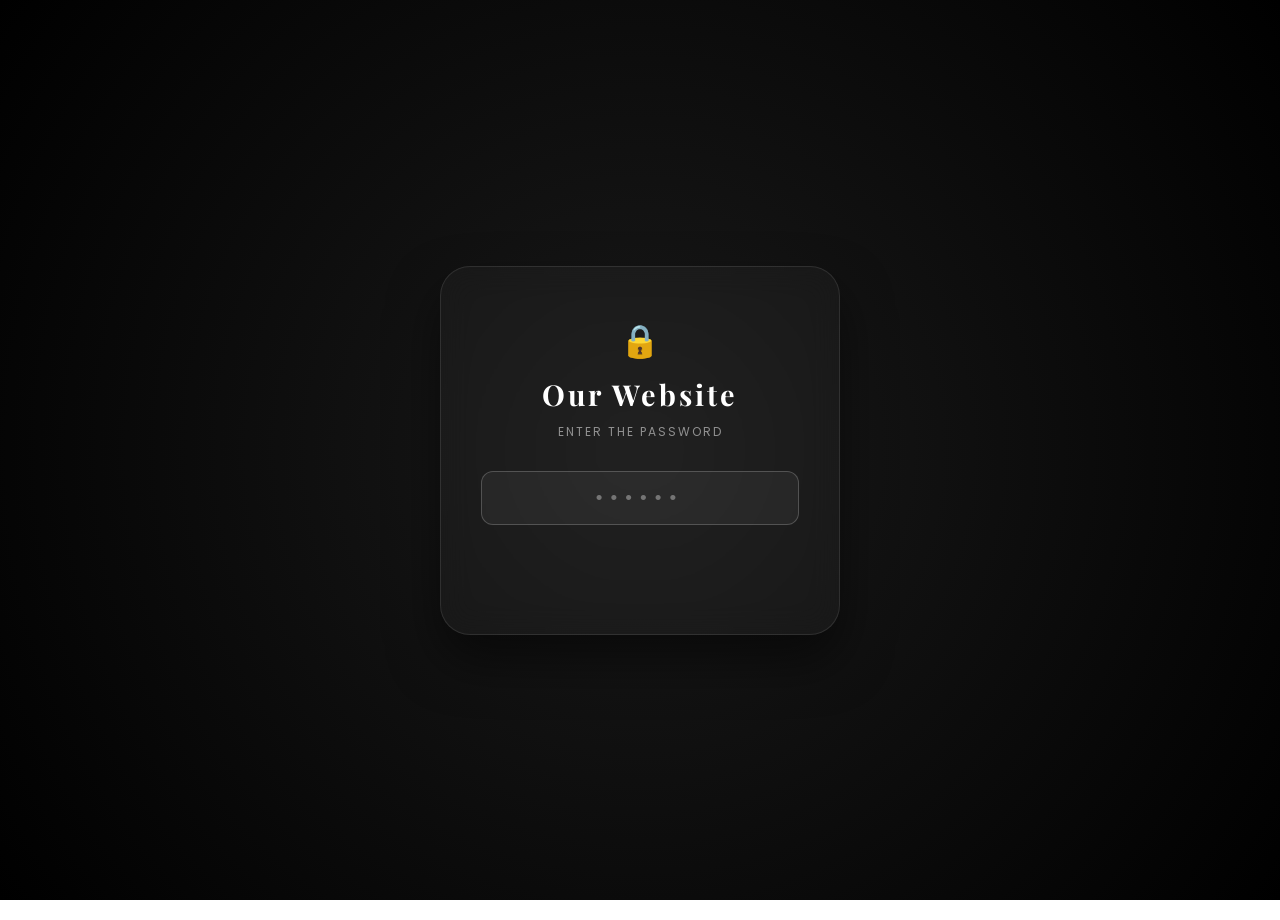
==== Webnamin.html @ 8ef5e6ea "Add files via upload" ====
<!DOCTYPE html>
<html lang="en">
<head>
    <meta charset="UTF-8">
    <meta name="viewport" content="width=device-width, initial-scale=1.0">
    <title>Our Love Story | Jacob & Nicole</title>
    
    <link rel="preconnect" href="https://fonts.googleapis.com">
    <link rel="preconnect" href="https://fonts.gstatic.com" crossorigin>
    <link href="https://fonts.googleapis.com/css2?family=Playfair+Display:ital,wght@0,400..900;1,400..900&family=Poppins:wght@300;400;600&display=swap" rel="stylesheet">

    <style>
        :root {
            --pure-white: #FFFFFF;
            --electric-blue: #0077FF;
            --deep-black: #0A0A0A;
            --muted-gray: #666666;
            --transition-speed: 0.8s;
            --heading-font: 'Playfair Display', serif;
            --body-font: 'Poppins', sans-serif;
        }

        * { margin: 0; padding: 0; box-sizing: border-box; }

        body {
            font-family: var(--body-font);
            background-color: var(--pure-white);
            color: var(--deep-black);
            overflow: hidden; 
            height: 100vh;
        }

        #lock-screen {
            position: fixed;
            top: 0; left: 0;
            width: 100%; height: 100%;
            background: radial-gradient(circle at center, #1a1a1a 0%, #000 100%);
            z-index: 9999;
            display: flex;
            justify-content: center;
            align-items: center;
            transition: transform 1.2s cubic-bezier(0.85, 0, 0.15, 1);
        }

        .lock-card {
            background: rgba(255, 255, 255, 0.03);
            backdrop-filter: blur(15px);
            padding: 50px 40px;
            border-radius: 30px;
            border: 1px solid rgba(255, 255, 255, 0.1);
            text-align: center;
            box-shadow: 0 25px 50px rgba(0,0,0,0.5);
            width: 90%;
            max-width: 400px;
        }

        .lock-card h2 { 
            font-family: var(--heading-font); 
            color: white;
            font-size: 1.8rem;
            margin-bottom: 10px;
            letter-spacing: 3px;
        }

        .lock-card p {
            color: rgba(255,255,255,0.5);
            font-size: 0.75rem;
            margin-bottom: 30px;
            text-transform: uppercase;
            letter-spacing: 2px;
        }

        .password-input {
            background: rgba(255,255,255,0.05);
            border: 1px solid rgba(255,255,255,0.2);
            padding: 15px;
            width: 100%;
            border-radius: 12px;
            color: white;
            text-align: center;
            font-size: 1.2rem;
            outline: none;
            letter-spacing: 8px;
            transition: all 0.4s;
        }

        .password-input:focus { 
            border-color: var(--electric-blue);
            background: rgba(0, 119, 255, 0.05);
            box-shadow: 0 0 20px rgba(0, 119, 255, 0.2);
        }

        .navbar {
            position: fixed;
            top: 20px; width: 100%;
            z-index: 1000;
            display: flex;
            justify-content: center;
        }

        .nav-container {
            background: var(--deep-black);
            padding: 8px;
            border-radius: 12px;
            display: flex;
            gap: 5px;
        }

        .nav-link {
            text-decoration: none;
            color: var(--pure-white);
            padding: 8px 16px;
            border-radius: 8px;
            font-size: 0.65rem;
            font-weight: 600;
            text-transform: uppercase;
            letter-spacing: 1.5px;
            transition: 0.3s;
            cursor: pointer;
            opacity: 0.5;
        }

        .nav-link.active { background: var(--electric-blue); opacity: 1; }

        .tab-section {
            position: absolute;
            top: 0; left: 0;
            width: 100%; height: 100vh;
            display: flex;
            flex-direction: column;
            justify-content: center;
            align-items: center;
            padding-top: 100px; 
            padding-bottom: 20px;
            visibility: hidden;
            opacity: 0;
            transform: translateY(20px);
            transition: all var(--transition-speed) cubic-bezier(0.2, 1, 0.3, 1);
        }

        .tab-section.active {
            visibility: visible;
            opacity: 1;
            transform: translateY(0);
        }

        .home-content { text-align: center; width: 100%; max-width: 900px; }
        .top-quote { font-family: var(--heading-font); font-style: italic; font-size: 1.1rem; color: var(--muted-gray); margin-bottom: 5px; }
        .intro-title { font-family: var(--heading-font); font-size: 2.8rem; margin-bottom: 10px; }
        .video-box { width: 90%; max-width: 800px; height: 45vh; margin: 0 auto 15px; border-radius: 20px; overflow: hidden; box-shadow: 0 30px 60px rgba(0,0,0,0.15); }
        video { width: 100%; height: 100%; object-fit: cover; }

        .content-wrap {
            max-width: 1100px;
            width: 95%;
            height: 80vh;
            overflow-y: auto;
            scrollbar-width: none;
            padding: 20px;
        }
        .content-wrap::-webkit-scrollbar { display: none; }

        .photo-grid {
            display: grid;
            grid-template-columns: repeat(auto-fill, minmax(200px, 1fr));
            gap: 15px;
        }

        .photo-grid img {
            width: 100%;
            height: 250px;
            object-fit: cover;
            border-radius: 15px;
            transition: transform 0.5s ease;
            cursor: pointer;
            border: 1px solid rgba(0,0,0,0.05);
        }

        .photo-grid img:hover { transform: scale(1.03); }

        .message-grid { display: grid; grid-template-columns: repeat(2, 1fr); gap: 20px; }
        .message-card { background: white; border-left: 4px solid var(--electric-blue); padding: 20px; border-radius: 10px; box-shadow: 0 4px 15px rgba(0,0,0,0.04); }

        #timer { display: flex; justify-content: center; gap: 25px; }
        .timer-val { font-family: var(--heading-font); font-size: 2.2rem; font-weight: 700; line-height: 1; }
        .timer-sub { font-size: 0.6rem; color: var(--electric-blue); font-weight: 600; }
    </style>
</head>
<body>

    <div id="lock-screen">
        <div class="lock-card">
            <div style="font-size: 2rem; margin-bottom: 10px;">🔒</div>
            <h2>Our Website</h2>
            <p>Enter The Password</p>
            <input type="password" id="passInput" class="password-input" placeholder="••••••" oninput="checkPass()">
            <p id="error-msg" style="color: #ff4d4d; font-size: 0.6rem; margin-top: 15px; opacity: 0; text-transform: none;">That's not it, love. Try again.</p>
        </div>
    </div>

    <nav class="navbar">
        <div class="nav-container">
            <div class="nav-link active" onclick="showTab('home')">Home</div>
            <div class="nav-link" onclick="showTab('gallery')">Photos</div>
            <div class="nav-link" onclick="showTab('messages')">Messages</div>
            <div class="nav-link" onclick="showTab('Anniversary')">Anniversary</div>
        </div>
    </nav>

    <div id="home" class="tab-section active">
        <div class="home-content">
            <p class="top-quote">"You'll be with me wherever I go"</p>
            <h1 class="intro-title">Our Memories</h1>
            <div class="video-box">
                <video autoplay muted loop playsinline>
                    <source src="https://assets.mixkit.co/videos/preview/mixkit-couple-walking-in-the-sea-at-sunset-1530-large.mp4" type="video/mp4">
                </video>
            </div>
            <p style="font-size:0.6rem; letter-spacing:2px; color:var(--muted-gray); margin-bottom:10px;">DAYS OF LOVING YOU</p>
            <div id="timer">
                <div class="timer-unit"><span id="days" class="timer-val">00</span><br><span class="timer-sub">DAYS</span></div>
                <div class="timer-unit"><span id="hours" class="timer-val">00</span><br><span class="timer-sub">HOURS</span></div>
                <div class="timer-unit"><span id="minutes" class="timer-val">00</span><br><span class="timer-sub">MINS</span></div>
                <div class="timer-unit"><span id="seconds" class="timer-val">00</span><br><span class="timer-sub">SECS</span></div>
            </div>
        </div>
    </div>

    <div id="gallery" class="tab-section">
        <div class="content-wrap">
            <h2 style="text-align:center; font-family:var(--heading-font); font-size: 2.2rem; margin-bottom:30px;">Picture Gallery</h2>
            <div class="photo-grid">
                <img src="Picnamin1.jpg" alt="Memory 1">
                <img src="Picnamin2.jpg" alt="Memory 2">
                <img src="Picnamin3.jpg" alt="Memory 3">
                <img src="Picnamin4.jpg" alt="Memory 4">
                <img src="Picnamin5.jpg" alt="Memory 5">
                <img src="Picnamin6.jpg" alt="Memory 6">
                <img src="Picnamin7.jpg" alt="Memory 7">
                <img src="Picnamin8.jpg" alt="Memory 8">
                <img src="Picnamin9.jpg" alt="Memory 9">
                <img src="Picnamin10.jpg" alt="Memory 10">
                <img src="Picnamin11.jpg" alt="Memory 11">
                <img src="Picnamin12.jpg" alt="Memory 12">
                <img src="Picnamin13.jpg" alt="Memory 13">
                <img src="Picnamin14.jpg" alt="Memory 14">
                <img src="Picnamin15.jpg" alt="Memory 15">
            </div>
        </div>
    </div>

    <div id="messages" class="tab-section">
        <div class="content-wrap">
            <h2 style="text-align:center; font-family:var(--heading-font); font-size: 2.2rem; margin-bottom:25px;">Love Letters</h2>
            <div class="message-grid" id="message-container"></div>
        </div>
    </div>

    <div id="Anniversary" class="tab-section">
        <div class="content-wrap">
             <h2 style="text-align:center; font-family:var(--heading-font); font-size: 2.2rem; margin-bottom:25px;">Our Journey</h2>
        </div>
    </div>

    <script>
        const myLoveLetters = [
            { 
              month: "February", 
              sender: "Jacob", 
              text: "hiiiiii magandaaaa kongg asawaa, uhm gusto ko lang batiin ka ng HAPPY FIRST MONTHSARRY yeeeyy naka first na tayo, and 11 months. gustoo ko lang mag pasalamat sa lahat lahat kahit na alam kong mahirap na kayanan parin natin, kahit sobrang daming challenge, at pag subok na yung dumaan sa relasyon natin nalampasan natin lahat. hindi naman sa nagugulat ako pero kasi may mga times na mahirap narin para satin, may mga nangyareng unexpected, and alam kong akala mo rin magiging magulo o may mag babago dahi lang don pero hindi naman ako ganon bebe, okay naman nako ron siguro (haha emoji) pero yun nga po thankyou kasi hindi ka sumuko, palagi akong nag papasalamat don, at salamt kasi nalampasan natin lahat ng yun kahit na sobrang hirap. yun bebeee Happy first monthsarry ulit, more monthsarry to come. alam ko na hindi moko iiwan pero gusto ko lang humingi ng pasinsya sa lahat. sanaa maging masaya tong araw na to for us and maging memorable kasi ito yung first monthsarry natin, and palagi alam kong palagi kotong sinasabi, babawi ako palagi bebe, babawi ako nang babawi, and pasinsya kana patuloy kang na didisappoint, katulad nga ng sabi ko I'll be better for u, for us. Iloooooooveeeyouuuuuuuuuuuuuuuuu bebe, dana maging happy u, maging happy tayo ngayong araw, and sana meron cuddle and maraming kiss, missss na misss kitaa palagi, mahaaaal na mahaaal kita, at patuloyyy kitang mamahalin alam mo yan. thankyouuuu sa lahat bebe, thankyouuuuuusomucchh, sobrang grateful akong na kilala ka. I know na marami tayong hardest time, misunderstanding, away, pero kahit na ganon sana hindi nabawasan yung love mo for me, sana patuloy mo lang akong mahalin. sobrang swerte ko dahil nakilala kita, mahirap na para sakin kapag nawala ka kasi nasanay akong nandito, may nag aalalaga, may nag aalala, may nag mamahal pero its not mean na pinipili kita dahil don, pinipili kita dahil mahal kita, dahil ikaw ang mahal ko. Iloveyou allways, always. hindi mawawala basta basta yung love ko for u kahit na anong mangyare, siguro naman naputunayan ko nayan sayo, na hinding hindi mawawala yan kahit saan at anong sitwasyon ang pag daanan natin. Gustoo ko lang na sana mas tumagal pa tayo, at maging tayo na talaga, sana maging asawa talaga kita, alam mo kung bakit sana, baka kasi gumising ka isang araw hindi mo nako mahal. alam ko naman na hindi basta basta mawawala yang love mo pero sana kahit na ganon, piliin mo parin ako, ako parin ang piliin mo. kung dumating man yung oras na hindi mo nako mahal, hayaan mo lang akong mahalin ka, hanggang dumating sa puntong handa ka ng mahalin ulit ako, hinding hindi mawawala yung love ko para sayo, hinding hindi yun ma aalis ng kahit ano, at kahit pa na sobrang daming misunderstanding ang dumaan sating dalawa mahal kita, at hindi na mag babago yun." 
            },
            { 
              month: "February", 
              sender: "Nicole", 
              text: "HAPPPY 1ST MONTHSARRY POOOOO LOVEEELOVEEE KOOOOOOO, 1st month na official na talaga, our first month was rough, puro tampuhan, misunderstandings and doubts. We went through a lot, to the point na napagod at muntik na hiwalayan. All of that happened in just a month. Pero here we are, standing strong and mahal na mahal parin ang isat isa. I hope na sa next 5 to 10 years and many more, ganon pa rin tayo. Sana magkasama tayo habangbuhay. Sana yung trust, patience and love, panghabangbuhay na. Alam ko na mahina ako, may times na ambilis ko sumuko, pero kilala mo naman ako, konting pahinga lang, umaayos naman na. Mabilis madala ng emosyon kaya sana patuloy mokong iintindihin at mamahalin despite sa ugali ko. Kuha mo na ugali ko e, kaya mabilis nalang tayo mag bati rin. Ayunn lang loveeeloveee, tandaan mo palagi na andito lang ako, pwede mong sandalan kahit kailan. You'll always have my shoulder when you cry~~~~~~ kumanta?!? eme HAHAHAHAHSH. Happpy 1st again bebeeee, more months and years to us poooo Iloooooooveeeeeeeloveeeeeeeeyouuuuuuuuuuupoooooo bebeeee alwayssss and forever, to infinity and beyond<33333333" 
            },
            { month: "March", sender: "Jacob", text: "..." },
            { month: "March", sender: "Nicole", text: "..." },
            { month: "April", sender: "Jacob", text: "..." },
            { month: "April", sender: "Nicole", text: "..." },
            { month: "May", sender: "Jacob", text: "..." },
            { month: "May", sender: "Nicole", text: "..." },
            { month: "June", sender: "Jacob", text: "..." },
            { month: "June", sender: "Nicole", text: "..." },
            { month: "August", sender: "Jacob", text: "..." },
            { month: "August", sender: "Nicole", text: "..." } ,
            { month: "September", sender: "Jacob", text: "..." },
            { month: "September", sender: "Nicole", text: "..." },
            { month: "October", sender: "Jacob", text: "..." },
            { month: "October", sender: "Nicole", text: "..." },
            { month: "November", sender: "Jacob", text: "..." },
            { month: "November", sender: "Nicole", text: "..." },
            { month: "December", sender: "Jacob", text: "..." },
            { month: "December", sender: "Nicole", text: "..." },
            { month: "January", sender: "Jacob", text: "..." },
            { month: "January", sender: "Nicole", text: "..." }
        ];

        function checkPass() {
            const pass = document.getElementById('passInput').value;
            const lock = document.getElementById('lock-screen');
            const error = document.getElementById('error-msg');
            
            if (pass === '021326') {
                lock.style.transform = 'translateY(-100%)';
                setTimeout(() => lock.style.display = 'none', 1200);
            } else if (pass.length >= 6) {
                error.style.opacity = '1';
            } else {
                error.style.opacity = '0';
            }
        }

        function showTab(tabId) {
            const links = document.querySelectorAll('.nav-link');
            links.forEach(link => {
                link.classList.remove('active');
                if (link.getAttribute('onclick').includes(tabId)) link.classList.add('active');
            });
            const sections = document.querySelectorAll('.tab-section');
            sections.forEach(section => section.classList.remove('active'));
            document.getElementById(tabId).classList.add('active');
        }

        
        const container = document.getElementById('message-container');
        myLoveLetters.forEach(msg => {
            const card = document.createElement('div');
            card.className = 'message-card';
            card.innerHTML = `<span style="font-size:0.7rem; color:var(--electric-blue); font-weight:600; text-transform:uppercase;">${msg.month} • ${msg.sender}</span>
                              <p style="font-family:var(--heading-font); font-size:1rem; margin-top:5px;">"${msg.text}"</p>`;
            container.appendChild(card);
        });

        const startDate = new Date("February 13, 2026 00:00:00").getTime();
        function updateTimer() {
            const now = new Date().getTime();
            const diff = now - startDate;
            const d = Math.floor(diff / (1000 * 60 * 60 * 24));
            const h = Math.floor((diff % (1000 * 60 * 60 * 24)) / (1000 * 60 * 60));
            const m = Math.floor((diff % (1000 * 60 * 60)) / (1000 * 60));
            const s = Math.floor((diff % (1000 * 60)) / 1000);
            document.getElementById("days").innerText = d;
            document.getElementById("hours").innerText = h < 10 ? "0"+h : h;
            document.getElementById("minutes").innerText = m < 10 ? "0"+m : m;
            document.getElementById("seconds").innerText = s < 10 ? "0"+s : s;
        }
        setInterval(updateTimer, 1000);
        updateTimer();
    </script>
</body>
</html>
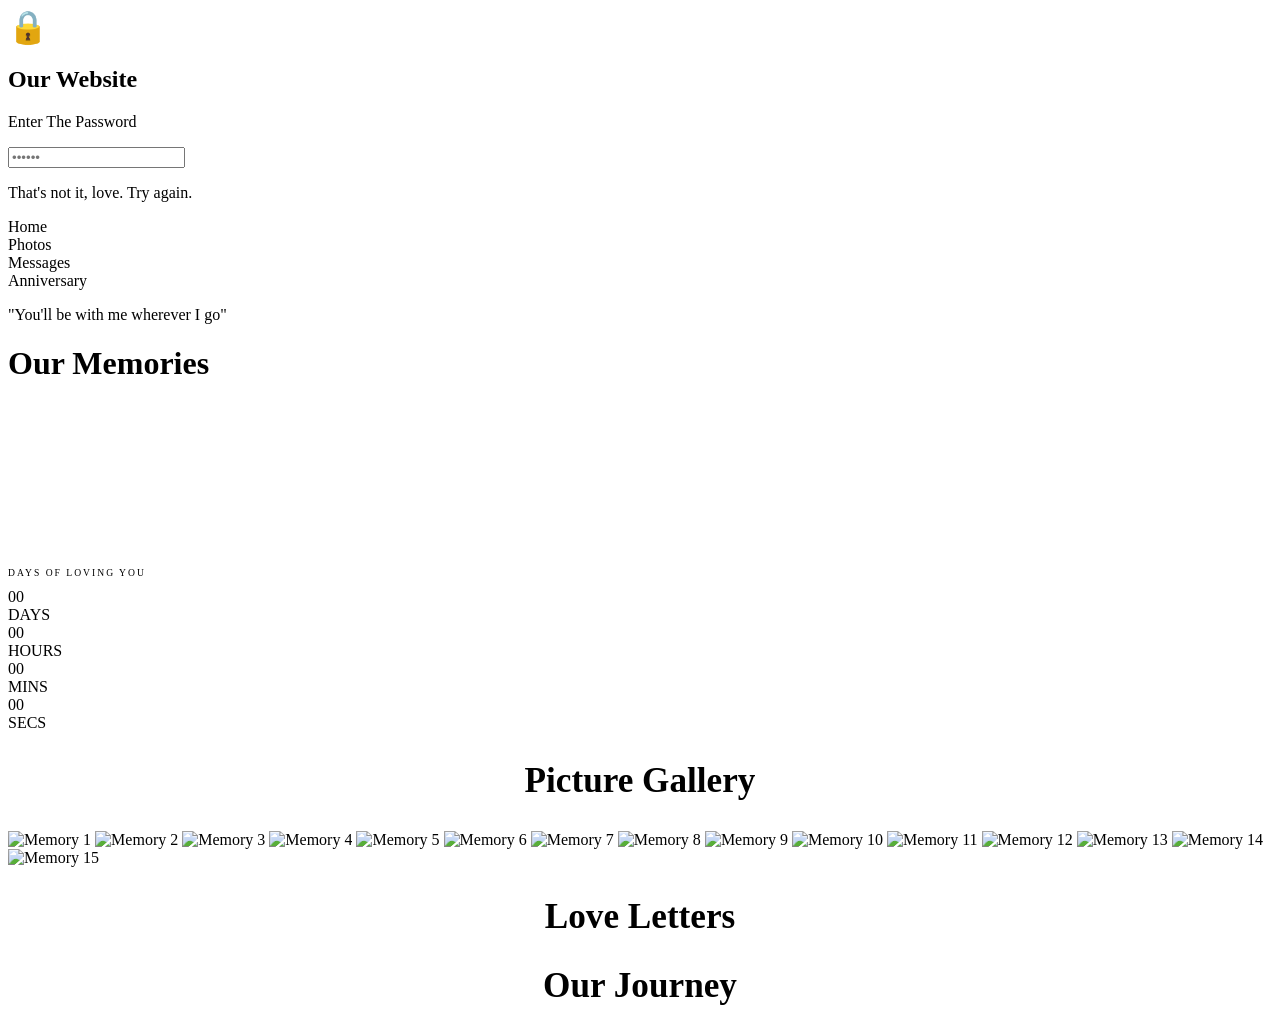
==== commit 5ee78986: "Add files via upload" ====
--- a/Webnamin.html
+++ b/Webnamin.html
@@ -4,187 +4,10 @@
     <meta charset="UTF-8">
     <meta name="viewport" content="width=device-width, initial-scale=1.0">
     <title>Our Love Story | Jacob & Nicole</title>
-    
     <link rel="preconnect" href="https://fonts.googleapis.com">
     <link rel="preconnect" href="https://fonts.gstatic.com" crossorigin>
     <link href="https://fonts.googleapis.com/css2?family=Playfair+Display:ital,wght@0,400..900;1,400..900&family=Poppins:wght@300;400;600&display=swap" rel="stylesheet">
-
-    <style>
-        :root {
-            --pure-white: #FFFFFF;
-            --electric-blue: #0077FF;
-            --deep-black: #0A0A0A;
-            --muted-gray: #666666;
-            --transition-speed: 0.8s;
-            --heading-font: 'Playfair Display', serif;
-            --body-font: 'Poppins', sans-serif;
-        }
-
-        * { margin: 0; padding: 0; box-sizing: border-box; }
-
-        body {
-            font-family: var(--body-font);
-            background-color: var(--pure-white);
-            color: var(--deep-black);
-            overflow: hidden; 
-            height: 100vh;
-        }
-
-        #lock-screen {
-            position: fixed;
-            top: 0; left: 0;
-            width: 100%; height: 100%;
-            background: radial-gradient(circle at center, #1a1a1a 0%, #000 100%);
-            z-index: 9999;
-            display: flex;
-            justify-content: center;
-            align-items: center;
-            transition: transform 1.2s cubic-bezier(0.85, 0, 0.15, 1);
-        }
-
-        .lock-card {
-            background: rgba(255, 255, 255, 0.03);
-            backdrop-filter: blur(15px);
-            padding: 50px 40px;
-            border-radius: 30px;
-            border: 1px solid rgba(255, 255, 255, 0.1);
-            text-align: center;
-            box-shadow: 0 25px 50px rgba(0,0,0,0.5);
-            width: 90%;
-            max-width: 400px;
-        }
-
-        .lock-card h2 { 
-            font-family: var(--heading-font); 
-            color: white;
-            font-size: 1.8rem;
-            margin-bottom: 10px;
-            letter-spacing: 3px;
-        }
-
-        .lock-card p {
-            color: rgba(255,255,255,0.5);
-            font-size: 0.75rem;
-            margin-bottom: 30px;
-            text-transform: uppercase;
-            letter-spacing: 2px;
-        }
-
-        .password-input {
-            background: rgba(255,255,255,0.05);
-            border: 1px solid rgba(255,255,255,0.2);
-            padding: 15px;
-            width: 100%;
-            border-radius: 12px;
-            color: white;
-            text-align: center;
-            font-size: 1.2rem;
-            outline: none;
-            letter-spacing: 8px;
-            transition: all 0.4s;
-        }
-
-        .password-input:focus { 
-            border-color: var(--electric-blue);
-            background: rgba(0, 119, 255, 0.05);
-            box-shadow: 0 0 20px rgba(0, 119, 255, 0.2);
-        }
-
-        .navbar {
-            position: fixed;
-            top: 20px; width: 100%;
-            z-index: 1000;
-            display: flex;
-            justify-content: center;
-        }
-
-        .nav-container {
-            background: var(--deep-black);
-            padding: 8px;
-            border-radius: 12px;
-            display: flex;
-            gap: 5px;
-        }
-
-        .nav-link {
-            text-decoration: none;
-            color: var(--pure-white);
-            padding: 8px 16px;
-            border-radius: 8px;
-            font-size: 0.65rem;
-            font-weight: 600;
-            text-transform: uppercase;
-            letter-spacing: 1.5px;
-            transition: 0.3s;
-            cursor: pointer;
-            opacity: 0.5;
-        }
-
-        .nav-link.active { background: var(--electric-blue); opacity: 1; }
-
-        .tab-section {
-            position: absolute;
-            top: 0; left: 0;
-            width: 100%; height: 100vh;
-            display: flex;
-            flex-direction: column;
-            justify-content: center;
-            align-items: center;
-            padding-top: 100px; 
-            padding-bottom: 20px;
-            visibility: hidden;
-            opacity: 0;
-            transform: translateY(20px);
-            transition: all var(--transition-speed) cubic-bezier(0.2, 1, 0.3, 1);
-        }
-
-        .tab-section.active {
-            visibility: visible;
-            opacity: 1;
-            transform: translateY(0);
-        }
-
-        .home-content { text-align: center; width: 100%; max-width: 900px; }
-        .top-quote { font-family: var(--heading-font); font-style: italic; font-size: 1.1rem; color: var(--muted-gray); margin-bottom: 5px; }
-        .intro-title { font-family: var(--heading-font); font-size: 2.8rem; margin-bottom: 10px; }
-        .video-box { width: 90%; max-width: 800px; height: 45vh; margin: 0 auto 15px; border-radius: 20px; overflow: hidden; box-shadow: 0 30px 60px rgba(0,0,0,0.15); }
-        video { width: 100%; height: 100%; object-fit: cover; }
-
-        .content-wrap {
-            max-width: 1100px;
-            width: 95%;
-            height: 80vh;
-            overflow-y: auto;
-            scrollbar-width: none;
-            padding: 20px;
-        }
-        .content-wrap::-webkit-scrollbar { display: none; }
-
-        .photo-grid {
-            display: grid;
-            grid-template-columns: repeat(auto-fill, minmax(200px, 1fr));
-            gap: 15px;
-        }
-
-        .photo-grid img {
-            width: 100%;
-            height: 250px;
-            object-fit: cover;
-            border-radius: 15px;
-            transition: transform 0.5s ease;
-            cursor: pointer;
-            border: 1px solid rgba(0,0,0,0.05);
-        }
-
-        .photo-grid img:hover { transform: scale(1.03); }
-
-        .message-grid { display: grid; grid-template-columns: repeat(2, 1fr); gap: 20px; }
-        .message-card { background: white; border-left: 4px solid var(--electric-blue); padding: 20px; border-radius: 10px; box-shadow: 0 4px 15px rgba(0,0,0,0.04); }
-
-        #timer { display: flex; justify-content: center; gap: 25px; }
-        .timer-val { font-family: var(--heading-font); font-size: 2.2rem; font-weight: 700; line-height: 1; }
-        .timer-sub { font-size: 0.6rem; color: var(--electric-blue); font-weight: 600; }
-    </style>
+    <link rel="stylesheet" href="Wecss.css">
 </head>
 <body>
 
@@ -194,7 +17,7 @@
             <h2>Our Website</h2>
             <p>Enter The Password</p>
             <input type="password" id="passInput" class="password-input" placeholder="••••••" oninput="checkPass()">
-            <p id="error-msg" style="color: #ff4d4d; font-size: 0.6rem; margin-top: 15px; opacity: 0; text-transform: none;">That's not it, love. Try again.</p>
+            <p id="error-msg">That's not it, love. Try again.</p>
         </div>
     </div>
 
@@ -230,21 +53,21 @@
         <div class="content-wrap">
             <h2 style="text-align:center; font-family:var(--heading-font); font-size: 2.2rem; margin-bottom:30px;">Picture Gallery</h2>
             <div class="photo-grid">
-                <img src="Picnamin1.jpg" alt="Memory 1">
-                <img src="Picnamin2.jpg" alt="Memory 2">
-                <img src="Picnamin3.jpg" alt="Memory 3">
-                <img src="Picnamin4.jpg" alt="Memory 4">
-                <img src="Picnamin5.jpg" alt="Memory 5">
-                <img src="Picnamin6.jpg" alt="Memory 6">
-                <img src="Picnamin7.jpg" alt="Memory 7">
-                <img src="Picnamin8.jpg" alt="Memory 8">
-                <img src="Picnamin9.jpg" alt="Memory 9">
-                <img src="Picnamin10.jpg" alt="Memory 10">
-                <img src="Picnamin11.jpg" alt="Memory 11">
-                <img src="Picnamin12.jpg" alt="Memory 12">
-                <img src="Picnamin13.jpg" alt="Memory 13">
-                <img src="Picnamin14.jpg" alt="Memory 14">
-                <img src="Picnamin15.jpg" alt="Memory 15">
+                <img src="Webpictures/Picnamin1.jpg" alt="Memory 1">
+                <img src="Webpictures/Picnamin2.jpg" alt="Memory 2">
+                <img src="Webpictures/Picnamin3.jpg" alt="Memory 3">
+                <img src="Webpictures/Picnamin4.jpg" alt="Memory 4">
+                <img src="Webpictures/Picnamin5.jpg" alt="Memory 5">
+                <img src="Webpictures/Picnamin6.jpg" alt="Memory 6">
+                <img src="Webpictures/Picnamin7.jpg" alt="Memory 7">
+                <img src="Webpictures/Picnamin8.jpg" alt="Memory 8">
+                <img src="Webpictures/Picnamin9.jpg" alt="Memory 9">
+                <img src="Webpictures/Picnamin10.jpg" alt="Memory 10">
+                <img src="Webpictures/Picnamin11.jpg" alt="Memory 11">
+                <img src="Webpictures/Picnamin12.jpg" alt="Memory 12">
+                <img src="Webpictures/Picnamin13.jpg" alt="Memory 13">
+                <img src="Webpictures/Picnamin14.jpg" alt="Memory 14">
+                <img src="Webpictures/Picnamin15.jpg" alt="Memory 15">
             </div>
         </div>
     </div>
@@ -262,91 +85,6 @@
         </div>
     </div>
 
-    <script>
-        const myLoveLetters = [
-            { 
-              month: "February", 
-              sender: "Jacob", 
-              text: "hiiiiii magandaaaa kongg asawaa, uhm gusto ko lang batiin ka ng HAPPY FIRST MONTHSARRY yeeeyy naka first na tayo, and 11 months. gustoo ko lang mag pasalamat sa lahat lahat kahit na alam kong mahirap na kayanan parin natin, kahit sobrang daming challenge, at pag subok na yung dumaan sa relasyon natin nalampasan natin lahat. hindi naman sa nagugulat ako pero kasi may mga times na mahirap narin para satin, may mga nangyareng unexpected, and alam kong akala mo rin magiging magulo o may mag babago dahi lang don pero hindi naman ako ganon bebe, okay naman nako ron siguro (haha emoji) pero yun nga po thankyou kasi hindi ka sumuko, palagi akong nag papasalamat don, at salamt kasi nalampasan natin lahat ng yun kahit na sobrang hirap. yun bebeee Happy first monthsarry ulit, more monthsarry to come. alam ko na hindi moko iiwan pero gusto ko lang humingi ng pasinsya sa lahat. sanaa maging masaya tong araw na to for us and maging memorable kasi ito yung first monthsarry natin, and palagi alam kong palagi kotong sinasabi, babawi ako palagi bebe, babawi ako nang babawi, and pasinsya kana patuloy kang na didisappoint, katulad nga ng sabi ko I'll be better for u, for us. Iloooooooveeeyouuuuuuuuuuuuuuuuu bebe, dana maging happy u, maging happy tayo ngayong araw, and sana meron cuddle and maraming kiss, missss na misss kitaa palagi, mahaaaal na mahaaal kita, at patuloyyy kitang mamahalin alam mo yan. thankyouuuu sa lahat bebe, thankyouuuuuusomucchh, sobrang grateful akong na kilala ka. I know na marami tayong hardest time, misunderstanding, away, pero kahit na ganon sana hindi nabawasan yung love mo for me, sana patuloy mo lang akong mahalin. sobrang swerte ko dahil nakilala kita, mahirap na para sakin kapag nawala ka kasi nasanay akong nandito, may nag aalalaga, may nag aalala, may nag mamahal pero its not mean na pinipili kita dahil don, pinipili kita dahil mahal kita, dahil ikaw ang mahal ko. Iloveyou allways, always. hindi mawawala basta basta yung love ko for u kahit na anong mangyare, siguro naman naputunayan ko nayan sayo, na hinding hindi mawawala yan kahit saan at anong sitwasyon ang pag daanan natin. Gustoo ko lang na sana mas tumagal pa tayo, at maging tayo na talaga, sana maging asawa talaga kita, alam mo kung bakit sana, baka kasi gumising ka isang araw hindi mo nako mahal. alam ko naman na hindi basta basta mawawala yang love mo pero sana kahit na ganon, piliin mo parin ako, ako parin ang piliin mo. kung dumating man yung oras na hindi mo nako mahal, hayaan mo lang akong mahalin ka, hanggang dumating sa puntong handa ka ng mahalin ulit ako, hinding hindi mawawala yung love ko para sayo, hinding hindi yun ma aalis ng kahit ano, at kahit pa na sobrang daming misunderstanding ang dumaan sating dalawa mahal kita, at hindi na mag babago yun." 
-            },
-            { 
-              month: "February", 
-              sender: "Nicole", 
-              text: "HAPPPY 1ST MONTHSARRY POOOOO LOVEEELOVEEE KOOOOOOO, 1st month na official na talaga, our first month was rough, puro tampuhan, misunderstandings and doubts. We went through a lot, to the point na napagod at muntik na hiwalayan. All of that happened in just a month. Pero here we are, standing strong and mahal na mahal parin ang isat isa. I hope na sa next 5 to 10 years and many more, ganon pa rin tayo. Sana magkasama tayo habangbuhay. Sana yung trust, patience and love, panghabangbuhay na. Alam ko na mahina ako, may times na ambilis ko sumuko, pero kilala mo naman ako, konting pahinga lang, umaayos naman na. Mabilis madala ng emosyon kaya sana patuloy mokong iintindihin at mamahalin despite sa ugali ko. Kuha mo na ugali ko e, kaya mabilis nalang tayo mag bati rin. Ayunn lang loveeeloveee, tandaan mo palagi na andito lang ako, pwede mong sandalan kahit kailan. You'll always have my shoulder when you cry~~~~~~ kumanta?!? eme HAHAHAHAHSH. Happpy 1st again bebeeee, more months and years to us poooo Iloooooooveeeeeeeloveeeeeeeeyouuuuuuuuuuupoooooo bebeeee alwayssss and forever, to infinity and beyond<33333333" 
-            },
-            { month: "March", sender: "Jacob", text: "..." },
-            { month: "March", sender: "Nicole", text: "..." },
-            { month: "April", sender: "Jacob", text: "..." },
-            { month: "April", sender: "Nicole", text: "..." },
-            { month: "May", sender: "Jacob", text: "..." },
-            { month: "May", sender: "Nicole", text: "..." },
-            { month: "June", sender: "Jacob", text: "..." },
-            { month: "June", sender: "Nicole", text: "..." },
-            { month: "August", sender: "Jacob", text: "..." },
-            { month: "August", sender: "Nicole", text: "..." } ,
-            { month: "September", sender: "Jacob", text: "..." },
-            { month: "September", sender: "Nicole", text: "..." },
-            { month: "October", sender: "Jacob", text: "..." },
-            { month: "October", sender: "Nicole", text: "..." },
-            { month: "November", sender: "Jacob", text: "..." },
-            { month: "November", sender: "Nicole", text: "..." },
-            { month: "December", sender: "Jacob", text: "..." },
-            { month: "December", sender: "Nicole", text: "..." },
-            { month: "January", sender: "Jacob", text: "..." },
-            { month: "January", sender: "Nicole", text: "..." }
-        ];
-
-        function checkPass() {
-            const pass = document.getElementById('passInput').value;
-            const lock = document.getElementById('lock-screen');
-            const error = document.getElementById('error-msg');
-            
-            if (pass === '021326') {
-                lock.style.transform = 'translateY(-100%)';
-                setTimeout(() => lock.style.display = 'none', 1200);
-            } else if (pass.length >= 6) {
-                error.style.opacity = '1';
-            } else {
-                error.style.opacity = '0';
-            }
-        }
-
-        function showTab(tabId) {
-            const links = document.querySelectorAll('.nav-link');
-            links.forEach(link => {
-                link.classList.remove('active');
-                if (link.getAttribute('onclick').includes(tabId)) link.classList.add('active');
-            });
-            const sections = document.querySelectorAll('.tab-section');
-            sections.forEach(section => section.classList.remove('active'));
-            document.getElementById(tabId).classList.add('active');
-        }
-
-        
-        const container = document.getElementById('message-container');
-        myLoveLetters.forEach(msg => {
-            const card = document.createElement('div');
-            card.className = 'message-card';
-            card.innerHTML = `<span style="font-size:0.7rem; color:var(--electric-blue); font-weight:600; text-transform:uppercase;">${msg.month} • ${msg.sender}</span>
-                              <p style="font-family:var(--heading-font); font-size:1rem; margin-top:5px;">"${msg.text}"</p>`;
-            container.appendChild(card);
-        });
-
-        const startDate = new Date("February 13, 2026 00:00:00").getTime();
-        function updateTimer() {
-            const now = new Date().getTime();
-            const diff = now - startDate;
-            const d = Math.floor(diff / (1000 * 60 * 60 * 24));
-            const h = Math.floor((diff % (1000 * 60 * 60 * 24)) / (1000 * 60 * 60));
-            const m = Math.floor((diff % (1000 * 60 * 60)) / (1000 * 60));
-            const s = Math.floor((diff % (1000 * 60)) / 1000);
-            document.getElementById("days").innerText = d;
-            document.getElementById("hours").innerText = h < 10 ? "0"+h : h;
-            document.getElementById("minutes").innerText = m < 10 ? "0"+m : m;
-            document.getElementById("seconds").innerText = s < 10 ? "0"+s : s;
-        }
-        setInterval(updateTimer, 1000);
-        updateTimer();
-    </script>
+    <script src="Webjs.js"></script>
 </body>
 </html>
